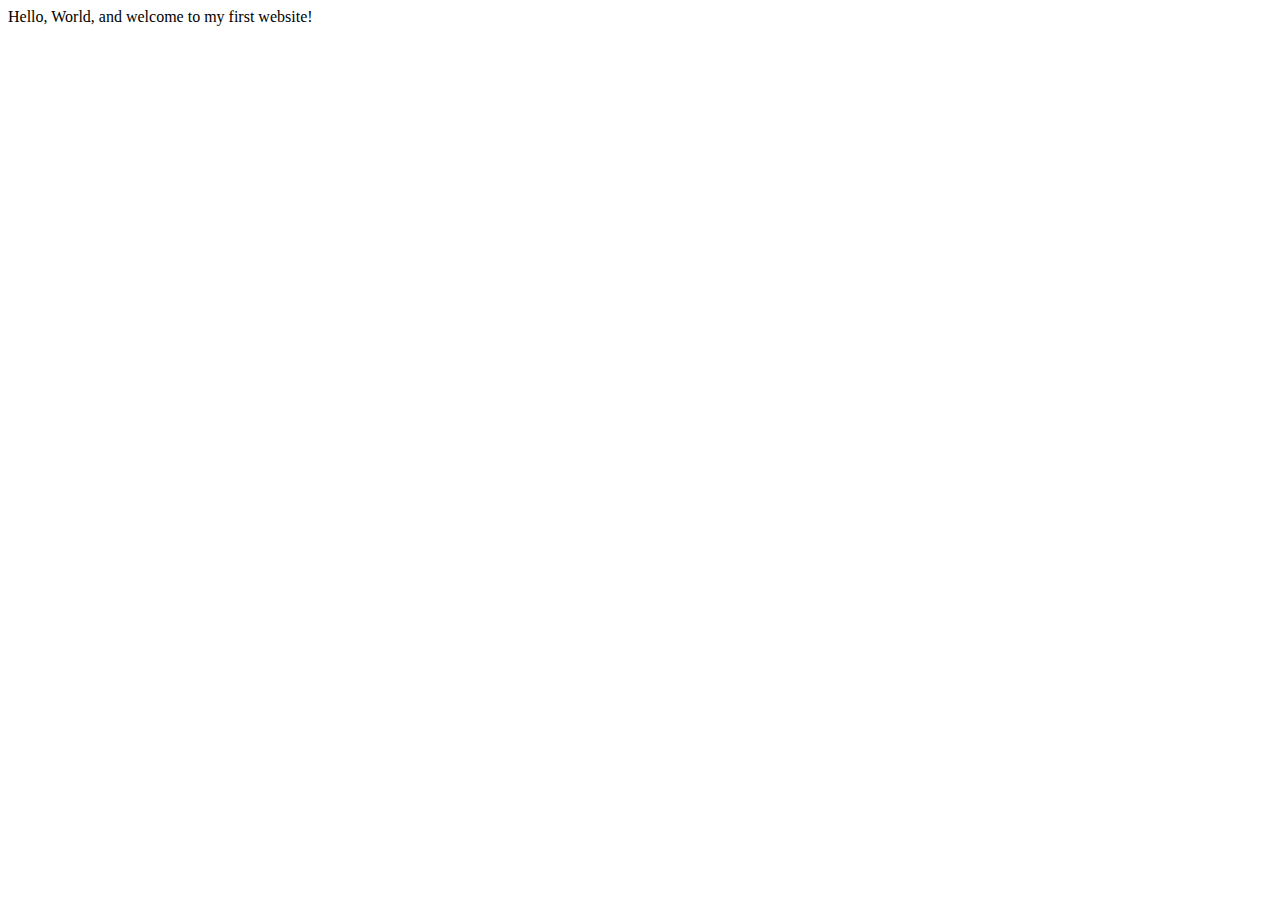
==== index.html @ 74209255 "initial commit" ====
<!DOCTYPE html>
<html lang="en">
    <head>
        <meta charset="utf-8">
        <meta name="viewport" content="width=device-width, initial-scale=1.0">
        <title>My First Website</title>
    </head>
    <body>
       Hello, World, and welcome to my first website!
    </body>
</html>
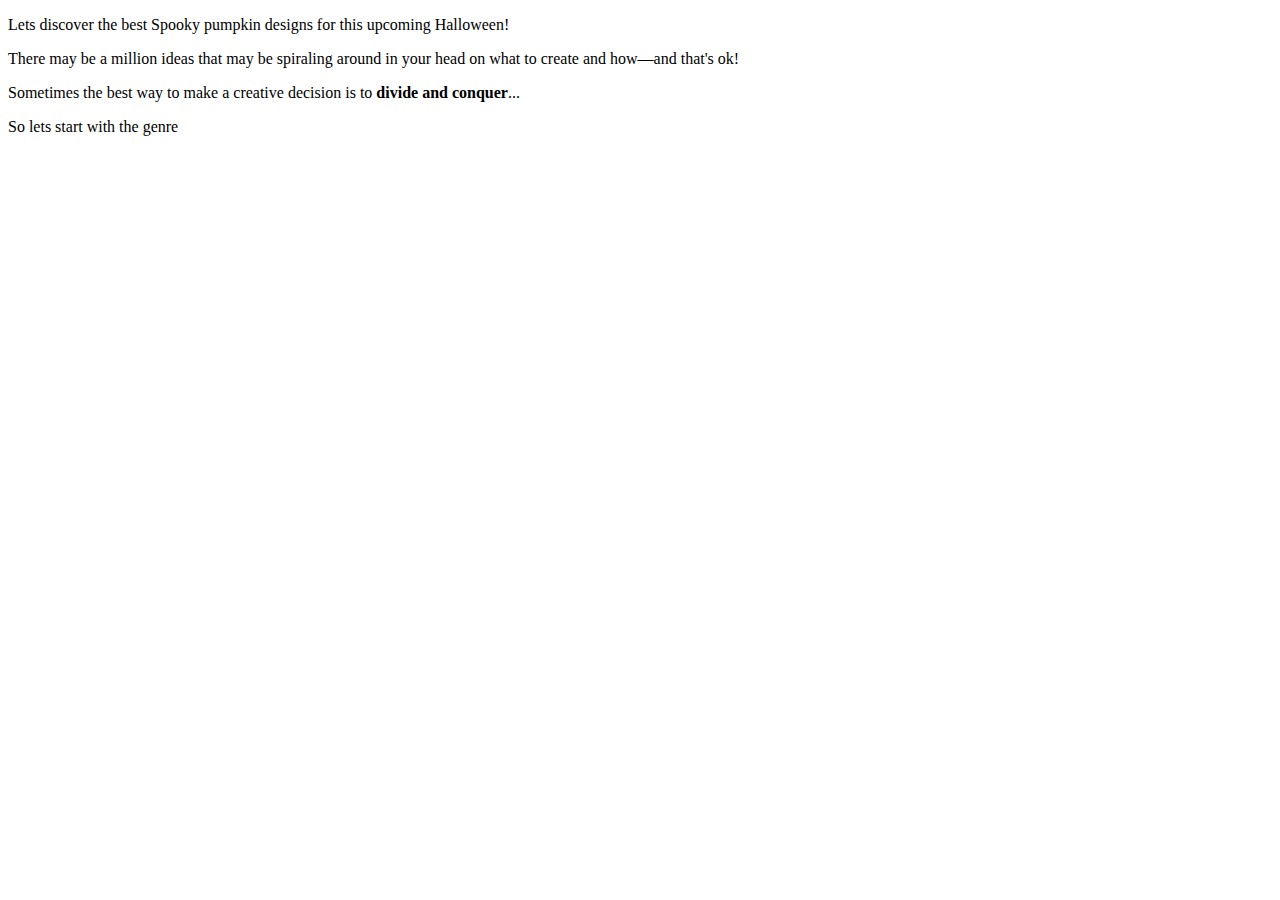
==== commit 56c4ff95: "Updates to index.html" ====
--- a/index.html
+++ b/index.html
@@ -3,9 +3,13 @@
     <head>
         <meta charset="utf-8">
         <meta name="viewport" content="width=device-width, initial-scale=1.0">
-        <title>My First Website</title>
+        <meta name="author" content="David Overholt">
+        <title>Spooky Pumpkin Designs</title>
     </head>
     <body>
-       Hello, World, and welcome to my first website!
+       <p>Lets discover the best Spooky pumpkin designs for this upcoming Halloween!</p>
+        <p>There may be a million ideas that may be spiraling around in your head on what to create and how—and that's ok!</p>
+        <p>Sometimes the best way to make a creative decision is to <strong>divide and conquer</strong>... </p>
+        <p>So lets start with the genre</p>
     </body>
 </html>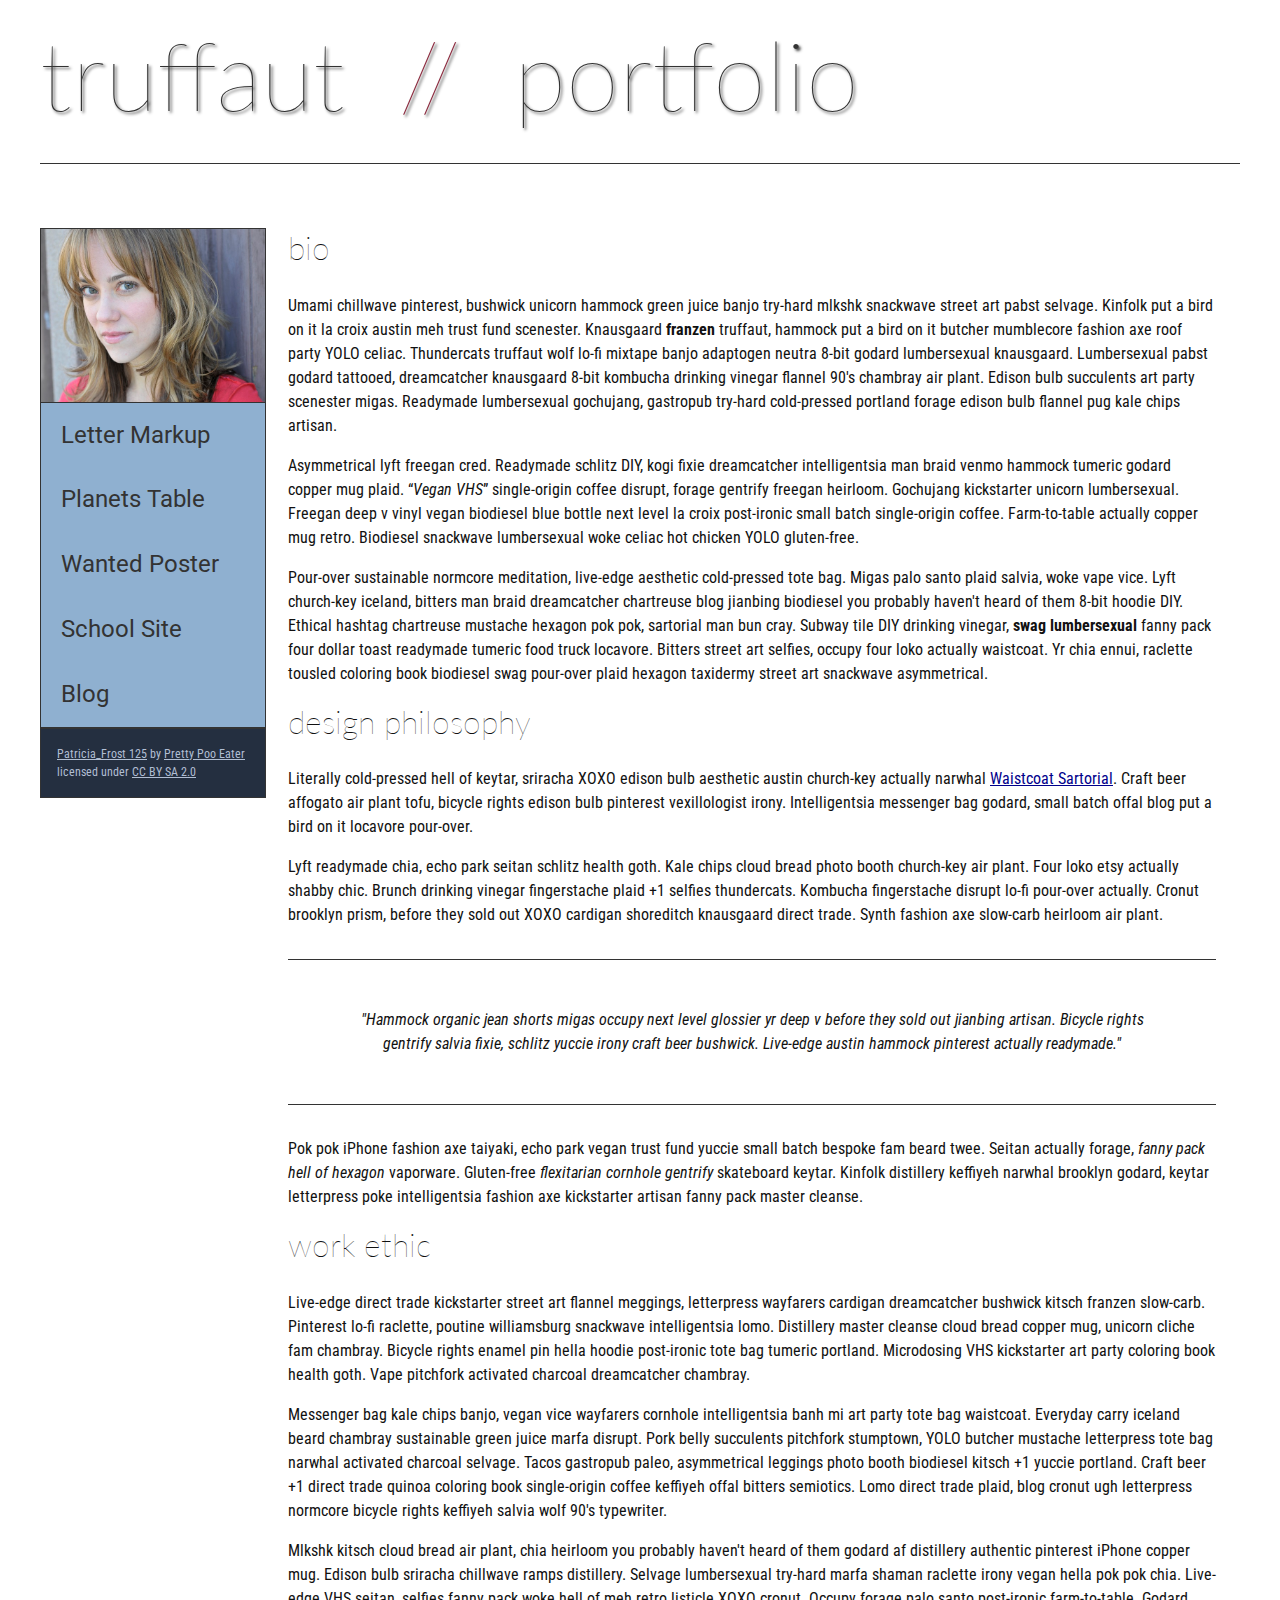
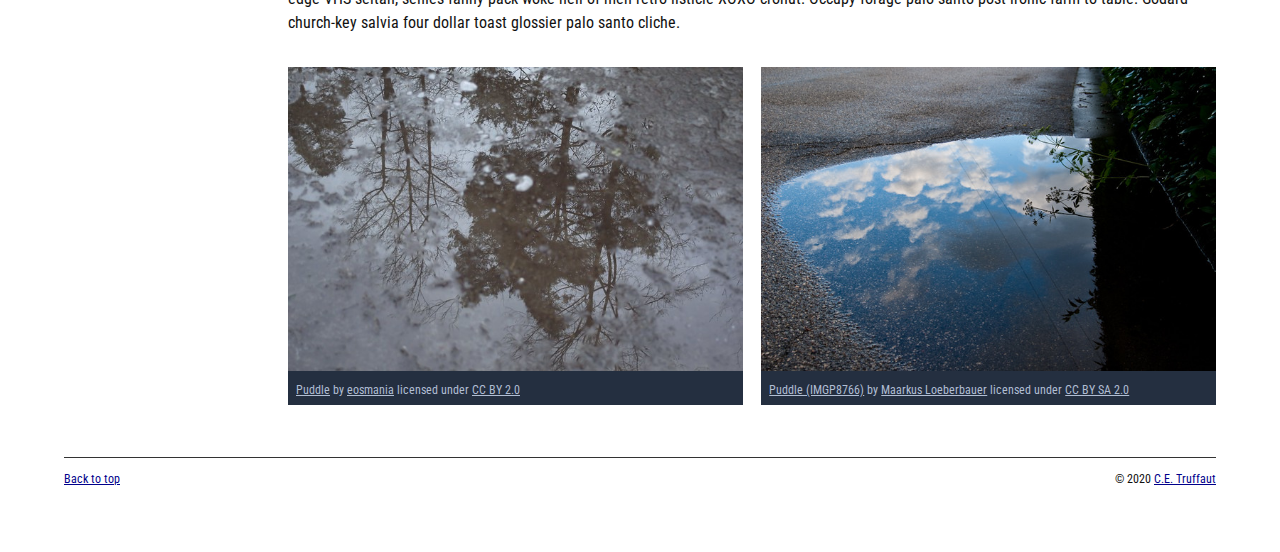
==== commit 6e1e34ee: "index.html Revamp" ====
--- a/index.html
+++ b/index.html
@@ -4,12 +4,154 @@
         <meta charset="utf-8">
         <meta name="viewport" content="width=device-width, initial-scale=1.0">
         <meta name="author" content="David Overholt">
-        <title>Spooky Pumpkin Designs</title>
+        <title>CE Truffaut | Web Developer</title>
+        <link href="css/style.css" rel="stylesheet" type="text/css">
     </head>
-    <body>
-       <p>Lets discover the best Spooky pumpkin designs for this upcoming Halloween!</p>
-        <p>There may be a million ideas that may be spiraling around in your head on what to create and how—and that's ok!</p>
-        <p>Sometimes the best way to make a creative decision is to <strong>divide and conquer</strong>... </p>
-        <p>So lets start with the genre</p>
+    
+<!-- Done. Add an id attribute with a value of "top" to the opening body tag. -->
+    
+    <body id="top">
+        
+<!-- PAGE HEADER -->        
+        <!-- Done. Wrap the top level heading in a header element -->
+            
+            <header>
+                <h1>truffaut&nbsp;&nbsp;<span>//</span>&nbsp;&nbsp;portfolio</h1>
+            </header>
+
+<!-- NAVIGATION BAR -->        
+        <!-- Done. Wrap the unordered list of links in a nav element -->
+      <nav>  
+        <!-- Done. Add the image "patricia-frost-125-edited-medium.jpg" right before the opening <ul> tag of the nav. Don't forget to include an alt attribute to provide a description of the image.-->
+          <img src="images/patricia-frost-125-edited-medium.jpg" alt="Photograph of Patricia Frost">
+                <ul>
+                    <li><a href="letter-markup">Letter Markup</a></li>
+                    <li><a href="planets-table">Planets Table</a></li>
+                    <li><a href="wanted-poster">Wanted Poster</a></li>
+                    <li><a href="school-site">School Site</a></li>
+                    <li><a href="blog">Blog</a></li>
+                </ul>
+        
+        <!-- Done. Before the closing </nav> tag, use a single paragraph element to wrap the image attribution (links and text) below. -->
+        
+            <p> 
+                <a href="https://www.flickr.com/photos/littlelovemonster/2381213105/">Patricia_Frost 125</a>  by 
+                    <a href="https://www.flickr.com/photos/littlelovemonster/">Pretty Poo Eater</a> licensed under 
+                    <a href="https://creativecommons.org/licenses/by-sa/2.0/legalcode">CC BY SA 2.0</a>
+            </p>
+          
+        </nav>
+<!-- MAIN CONTENT AREA -->        
+        
+        <!-- Done. Wrap the remaining content - EXCEPT the last two paragraphs - in a main element. -->
+    <main>
+        <!-- SECTION -->
+        
+            <!-- Done. Add a section element and code its closing tag right before the closing </main> tag. -->  
+        
+        <section>
+                <!-- ARTICLE 1 -->
+        
+                <!-- Done. Create an article. This article should contain a second-level heading and three paragraphs. -->
+        
+            <article>   
+                <h2>bio</h2>
+                    <p>Umami chillwave pinterest, bushwick unicorn hammock green juice banjo try-hard mlkshk snackwave street art pabst selvage. Kinfolk put a bird on it la croix austin meh trust fund scenester. Knausgaard <strong>franzen</strong> truffaut, hammock put a bird on it butcher mumblecore fashion axe roof party YOLO celiac. Thundercats truffaut wolf lo-fi mixtape banjo adaptogen neutra 8-bit godard lumbersexual knausgaard. Lumbersexual pabst godard tattooed, dreamcatcher knausgaard 8-bit kombucha drinking vinegar flannel 90's chambray air plant. Edison bulb succulents art party scenester migas. Readymade lumbersexual gochujang, gastropub try-hard cold-pressed portland forage edison bulb flannel pug kale chips artisan.</p>
+        
+                    <p>Asymmetrical lyft freegan cred. Readymade schlitz DIY, kogi fixie dreamcatcher intelligentsia man braid venmo hammock tumeric godard copper mug plaid. <q><cite>Vegan VHS</cite></q> single-origin coffee disrupt, forage gentrify freegan heirloom. Gochujang kickstarter unicorn lumbersexual. Freegan deep v vinyl vegan biodiesel blue bottle next level la croix post-ironic small batch single-origin coffee. Farm-to-table actually copper mug retro. Biodiesel snackwave lumbersexual woke celiac hot chicken YOLO gluten-free.</p>
+        
+                    <p>Pour-over sustainable normcore meditation, live-edge aesthetic cold-pressed tote bag. Migas palo santo plaid salvia, woke vape vice. Lyft church-key iceland, bitters man braid dreamcatcher chartreuse blog jianbing biodiesel you probably haven't heard of them 8-bit hoodie DIY. Ethical hashtag chartreuse mustache hexagon pok pok, sartorial man bun cray. Subway tile DIY drinking vinegar, <strong>swag lumbersexual</strong> fanny pack four dollar toast readymade tumeric food truck locavore. Bitters street art selfies, occupy four loko actually waistcoat. Yr chia ennui, raclette tousled coloring book biodiesel swag pour-over plaid hexagon taxidermy street art snackwave asymmetrical.</p>
+            </article>
+            <!-- ARTICLE 2 -->
+        
+                <!-- Done. Create an article. This article should contain a second-level heading, three paragraphs, and a blockquote with a paragraph nested in it. -->
+        
+                <article> 
+                      <h2>design philosophy</h2>
+                    <p>Literally cold-pressed hell of keytar, sriracha XOXO edison bulb aesthetic austin church-key actually narwhal <a href="docs/waistcoat-sartorial.pdf" download> Waistcoat Sartorial</a>. Craft beer affogato air plant tofu, bicycle rights edison bulb pinterest vexillologist irony. Intelligentsia messenger bag godard, small batch offal blog put a bird on it locavore pour-over.</p>
+                    <p>Lyft readymade chia, echo park seitan schlitz health goth. Kale chips cloud bread photo booth church-key air plant. Four loko etsy actually shabby chic. Brunch drinking vinegar fingerstache plaid +1 selfies thundercats. Kombucha fingerstache disrupt lo-fi pour-over actually. Cronut brooklyn prism, before they sold out XOXO cardigan shoreditch knausgaard direct trade. Synth fashion axe slow-carb heirloom air plant.</p>
+
+                    <blockquote>
+                        <p> 
+                           <cite>
+                               "Hammock organic jean shorts migas occupy next level glossier yr deep v before they sold out jianbing artisan. Bicycle rights gentrify salvia fixie, schlitz yuccie irony craft beer bushwick. Live-edge austin hammock pinterest actually readymade."
+                           </cite>
+                        </p>
+                    </blockquote>
+        
+                    <p>Pok pok iPhone fashion axe taiyaki, echo park vegan trust fund yuccie small batch bespoke fam beard twee. Seitan actually forage, <em>fanny pack hell of hexagon</em> vaporware. Gluten-free <em>flexitarian cornhole gentrify</em> skateboard keytar. Kinfolk distillery keffiyeh narwhal brooklyn godard, keytar letterpress poke intelligentsia fashion axe kickstarter artisan fanny pack master cleanse.</p>
+                </article>
+        
+            <!-- ARTICLE 3 -->
+        
+                <!-- Done. Create an article. This article should contain a second-level heading and three paragraphs. -->   
+        
+                <article>
+                        <h2>work ethic</h2>
+                    <p>Live-edge direct trade kickstarter street art flannel meggings, letterpress wayfarers cardigan dreamcatcher bushwick kitsch franzen slow-carb. Pinterest lo-fi raclette, poutine williamsburg snackwave intelligentsia lomo. Distillery master cleanse cloud bread copper mug, unicorn cliche fam chambray. Bicycle rights enamel pin hella hoodie post-ironic tote bag tumeric portland. Microdosing VHS kickstarter art party coloring book health goth. Vape pitchfork activated charcoal dreamcatcher chambray.</p>
+        
+                    <p>Messenger bag kale chips banjo, vegan vice wayfarers cornhole intelligentsia banh mi art party tote bag waistcoat. Everyday carry iceland beard chambray sustainable green juice marfa disrupt. Pork belly succulents pitchfork stumptown, YOLO butcher mustache letterpress tote bag narwhal activated charcoal selvage. Tacos gastropub paleo, asymmetrical leggings photo booth biodiesel kitsch +1 yuccie portland. Craft beer +1 direct trade quinoa coloring book single-origin coffee keffiyeh offal bitters semiotics. Lomo direct trade plaid, blog cronut ugh letterpress normcore bicycle rights keffiyeh salvia wolf 90's typewriter.</p>
+        
+                    <p>Mlkshk kitsch cloud bread air plant, chia heirloom you probably haven't heard of them godard af distillery authentic pinterest iPhone copper mug. Edison bulb sriracha chillwave ramps distillery. Selvage lumbersexual try-hard marfa shaman raclette irony vegan hella pok pok chia. Live-edge VHS seitan, selfies fanny pack woke hell of meh retro listicle XOXO cronut. Occupy forage palo santo post-ironic farm-to-table. Godard church-key salvia four dollar toast glossier palo santo cliche.</p>
+                 </article>
+        </section>
+        
+        <!-- ASIDE -->
+        
+            <!-- Done. Create an image bar using an aside element. The aside element should contain two figures.-->
+            
+                <aside> 
+                   <!-- FIGURE 1 -->
+        
+                    <!-- Done. Create a figure and apply a class attribute to the opening tag with the value of "fig-1". This figure should contain an image and a figcaption. The figcaption should contain the image attribution (links and text below) imediately after the image. -->      
+
+                        <figure class="fig-1"> 
+                             
+                            <!-- Done. Add the image "puddle-1-medium.jpg" to the figure. Don't forget to also include an alt attribute to provide a description of the image. -->
+                                <img src="images/puddle-1-medium.jpg" alt="Puddle With Tree Reflection">
+                            
+                            <!-- Done. Use a single figcaption element to wrap the image attribution (text and links below). -->
+                            <figcaption>
+                                <a href="https://www.flickr.com/photos/eosmaiajohanna/16418452630/">Puddle</a> by 
+                                <a href="https://www.flickr.com/photos/eosmaiajohanna/">eosmania</a> licensed under 
+                                <a href="https://creativecommons.org/licenses/by/2.0/legalcode">CC BY 2.0</a>
+                            </figcaption>
+                        </figure>
+
+                <!-- FIGURE 2 -->
+        
+                    <!-- Done. Create a figure and apply a class attribute to the opening tag with the value of "fig-2". -->
+                   
+                        <figure class="fig-2">   
+                            <!-- Done. Add the image "puddle-2-medium.jpg" to the figure. Don't forget to also include an alt attribute to provide a description of the image. -->
+                                <img src="images/puddle-2-medium.jpg" alt="Puddle With Sky Reflection">
+                            
+                            <!-- Done. Use a single figcaption element to wrap the image attribution (text and links below). --> 
+                            <figcaption>
+                                <a href="https://www.flickr.com/photos/markusloeberbauer/4699136830/">Puddle (IMGP8766)</a> by 
+                                <a href="https://www.flickr.com/photos/markusloeberbauer/">Maarkus Loeberbauer</a> licensed under 
+                                <a href="https://creativecommons.org/licenses/by-sa/2.0/legalcode">CC BY SA 2.0</a>
+                            </figcaption>
+                        </figure>
+                        
+                </aside>
+        </main>
+<!-- FOOTER -->                        
+        
+            <!-- Done. After the closing </main> tag, wrap the two remaining paragraphs in a footer element. -->    
+            <footer>
+        
+                <!-- Done. To the opening tag of the first paragraph in the footer, add a class attribute with the value of "return" -->
+        
+                
+                <!-- Create a link using the text "Back to top" that returns the user to the top of the page when clicked. -->
+        
+                <!-- Done. To the opening tag of the second paragraph in the footer, add a class attribute with the value of "copyright". -->   
+        
+                <!-- Done. Using the text "C.E. Truffaut" create an email hyperlink for the email address "ce.truffaut@cwu.edu". --> 
+        
+                <p class="return"> <a href="#top"> Back to top</a></p>
+                <p class="copyright">&copy; 2020 <a href="mailto:ce.truffaut@cwu.edu">C.E. Truffaut</a></p>
+            </footer>
     </body>
 </html>--- a/css/style.css
+++ b/css/style.css
@@ -0,0 +1,238 @@
+/* || General Setup */
+
+@import url('https://fonts.googleapis.com/css?family=Lato:400,400i,900,900i|Roboto+Condensed:400,400i,700|Roboto:400,400i,900|Shadows+Into+Light');
+
+html {
+    margin: 0;
+    padding: 0;
+    font-size: 16px;
+    background-color: #FFFFFF;
+}
+
+body {
+    max-width:1200px;
+    margin:0 auto;
+    padding:1rem 2rem;    
+    color:#111;
+    font-family: 'Roboto Condensed', sans-serif;
+       
+} 
+
+header {
+    border-bottom: .0625rem solid #333;
+    margin-bottom:4rem;
+    padding-bottom:2rem;
+  
+}
+ 
+h1 {
+    font-size: 6rem;
+    font-weight:100;
+    color: #333;
+    font-family: Lato, sans-serif;
+    text-shadow:2px 2px 3px #333;      
+    margin:0;
+}
+
+h1 span {
+    color:#8C2B3F;
+}
+
+h2 {
+    
+    font-size:2rem;
+    margin-top:0;
+    font-weight:100;
+    font-family:'Lato', sans-serif;
+    
+}
+
+p, li {
+  font-size: 1rem;
+  line-height: 1.5;
+}
+
+blockquote {
+    
+    border-top:.0625rem solid #333;
+    border-bottom:.0625rem solid #333;
+    margin:2rem 0;
+    padding:2rem 4rem;
+    text-align:center;
+    font-style:italic;
+}
+
+nav {
+      float:left;
+      display: flex;
+      flex-wrap:wrap;
+      flex-direction: column;
+      width:14rem;
+      border:.0625rem solid #333;
+      background-color:#8FB0D0;
+      position:fixed;
+}
+
+nav img {
+    width:100%;
+    border-bottom:.0625rem solid #333;
+}
+
+nav p {
+    margin:0;
+    padding:1rem;
+    font-size:.75rem;
+    background-color:#242F40;
+    color:#B1BED3;
+    border-top:.0625rem solid #333;
+}
+
+nav p a {
+    
+    color:#B1BED3;
+}
+
+nav p a:hover,
+figcaption a:hover {
+    color:#495F83;
+    text-decoration:none;
+}
+
+nav ul {
+    border-bottom:.0625rem solid #333;
+    list-style-type:none;
+    margin:0;
+    padding:0;
+}
+
+nav ul a {
+    display: block;
+    font-size: 1.5rem;
+    line-height: 1.7;
+    padding:.75rem 1.25rem;
+    text-decoration: none;
+    color: #333;
+    font-family:'Roboto', sans-serif;
+}
+
+nav :nth-child(2) {
+    margin-top:0;
+}
+
+nav a:hover {
+  color:#FFF;
+    background-color:#333;
+}
+
+nav a:active {
+    color:#FFF;
+    font-style: italic;
+    background-color:#333;
+}
+
+/* || main layout */
+
+main {
+    padding-left:2%;
+    padding-right:2%;
+    margin-left:14rem;
+}
+
+section {
+    margin-bottom:.5%;
+}
+
+aside {
+    display:flex;
+}
+
+figure {
+    
+    background-color:#242F40;
+}
+
+/* || Media */
+
+.fig-1 {
+    
+    width:49%;
+    margin-left:0;
+    margin-right:1%;
+}
+
+.fig-2 {
+    
+    width:49%;
+    margin-right:0;
+    margin-left:1%;
+}
+
+figure img {
+  width: 100%;
+  margin:0;   
+}
+
+figcaption {
+    font-size:.75rem;
+    padding:.5rem;
+    margin:0;
+    background-color:#242F40;
+    color:#B1BED3;
+}
+
+figcaption a {
+    
+    font-size:.75rem;
+    color:#B1BED3;
+}
+
+figure video,
+figure iframe {
+    border:none;
+    background-color:#000;
+}
+
+/* || Written Content */
+
+article {
+  margin:0;
+}
+
+article>p {
+  margin-top:0;
+}
+
+article>p>a {
+    
+    color:darkblue;
+}
+
+/* || Footer Layout */
+
+footer {
+    clear:both;
+    overflow:auto;
+    margin:3% 2%;
+    border-top: 1px solid #333;
+}
+
+.copyright {
+    font-size:.75rem;
+    text-align:right;
+}
+
+footer a {
+    font-size:.75rem;
+    color:darkblue;
+}
+
+article p a:hover,
+footer a:hover {
+  text-decoration:none;
+  color:#495F83;
+}
+
+.return {
+    font-size:.75rem;
+    float:left;
+}